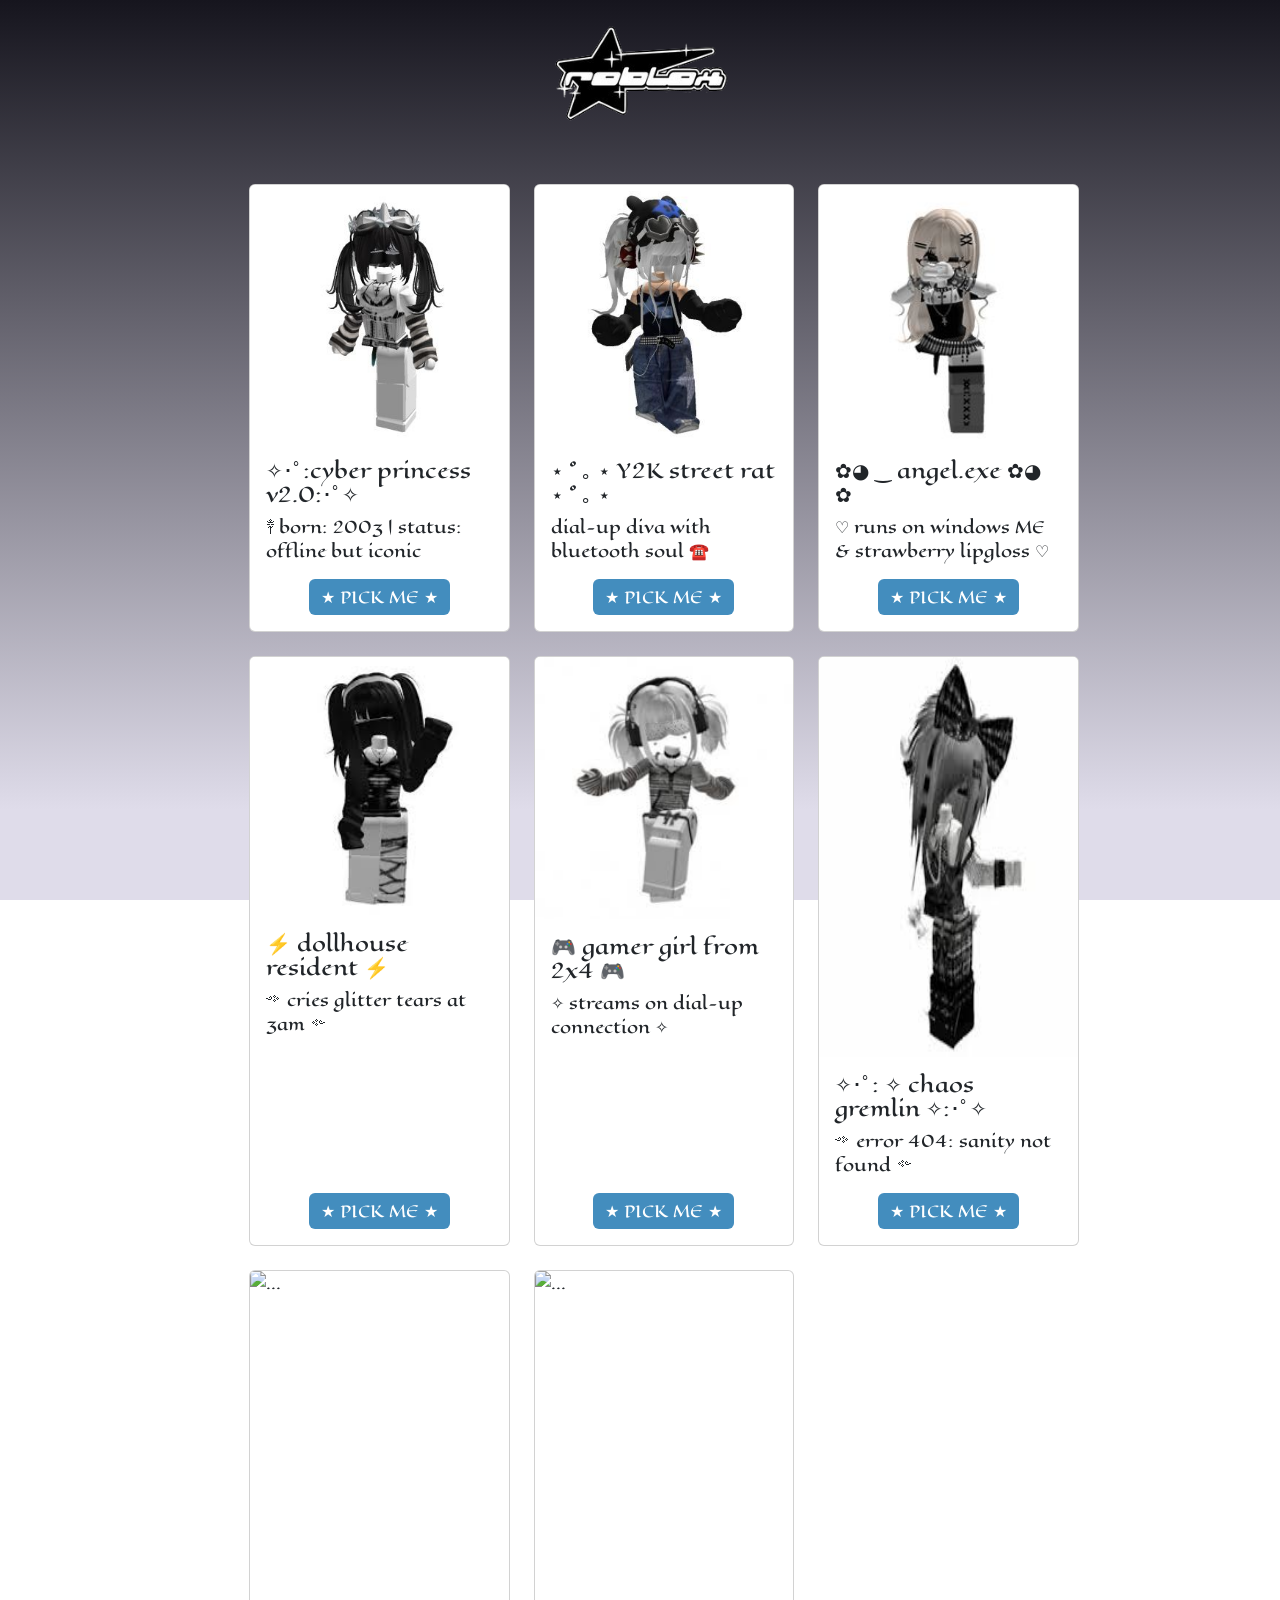
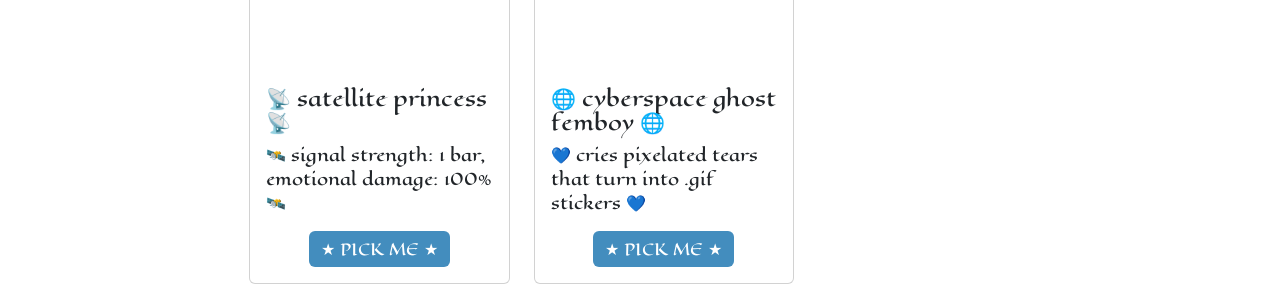
==== pricing.html @ a490bb8c "Update pricing.html" ====
<!DOCTYPE html>
<html lang="en">

<head>
    <meta charset="UTF-8">
    <meta name="viewport" content="width=device-width, initial-scale=1.0">
    <title>RB</title>
    <link href="https://cdn.jsdelivr.net/npm/bootstrap@5.3.8/dist/css/bootstrap.min.css" rel="stylesheet" integrity="sha384-sRIl4kxILFvY47J16cr9ZwB07vP4J8+LH7qKQnuqkuIAvNWLzeN8tE5YBujZqJLB" crossorigin="anonymous">
    <link rel="icon" href="source/images/logo.png" type="image/png">
    <link rel="apple-touch-icon" href="source/images/logo.png">
    <link rel="stylesheet" href="source/styles/reg.css">
    <link rel="stylesheet" href="source/styles/mycss.css">
</head>

<body>
    <header>

        <nav class="navbar navbar-expand-lg">
            <div class="container-fluid ">
                <a class="navbar-brand" href="/"><img src="source/images/logo.png"></img>
                </a>


            </div>
            </div>
        </nav>

    </header>

    <section>

        <div class="container-fluid m-4">
            <div class="row">
                <div class="col-lg-2">

                </div>
                <div class="col-lg-8 col-md-12">
                    <div class="row g-4">
                        <div class="col-lg-4 col-md-6 ">
                            <div class="card">
                                <img src="source/images/1.jpg" class="card-img-top" alt="...">
                                <div class="card-body">
                                    <h5 class="card-title">✧･ﾟ:cyber princess v2.0:･ﾟ✧</h5>
                                    <p class="card-text"> ༒ born: 2003 | status: offline but iconic</p>
                                    <a href="register.html" class="btn btn-primary">★ PICK ME ★</a>
                                </div>
                            </div>
                        </div>
                        <div class="col-lg-4 col-md-6 ">
                            <div class="card">
                                <img src="source/images/2.jpg" class="card-img-top" alt="...">
                                <div class="card-body">
                                    <h5 class="card-title">⋆ ˚ ｡ ⋆ Y2K street rat ⋆ ˚ ｡ ⋆</h5>
                                    <p class="card-text">dial-up diva with bluetooth soul ☎️</p>
                                    <a href="register.html" class="btn btn-primary">★ PICK ME ★</a>
                                </div>
                            </div>
                        </div>
                        <div class="col-lg-4 col-md-6 ">
                            <div class="card">
                                <img src="source/images/3.jpg" class="card-img-top" alt="...">
                                <div class="card-body">
                                    <h5 class="card-title">✿◕ ‿ angel.exe ✿◕ ✿</h5>
                                    <p class="card-text">♡ runs on windows ME & strawberry lipgloss ♡</p>
                                    <a href="register.html" class="btn btn-primary">★ PICK ME ★</a>
                                </div>
                            </div>
                        </div>
                        <div class="col-lg-4 col-md-6 ">
                            <div class="card">
                                <img src="source/images/4.jpg" class="card-img-top" alt="...">
                                <div class="card-body">
                                    <h5 class="card-title">⚡ dollhouse resident ⚡</h5>
                                    <p class="card-text">༺ cries glitter tears at 3am ༻</p>
                                    <a href="register.html" class="btn btn-primary">★ PICK ME ★</a>
                                </div>
                            </div>
                        </div>
                        <div class="col-lg-4 col-md-6 ">
                            <div class="card">
                                <img src="source/images/7.jpg" class="card-img-top" alt="...">
                                <div class="card-body">
                                    <h5 class="card-title">🎮 gamer girl from 2x4 🎮</h5>
                                    <p class="card-text">✧ streams on dial-up connection ✧</p>
                                    <a href="register.html" class="btn btn-primary">★ PICK ME ★</a>
                                </div>
                            </div>
                        </div>
                        <div class="col-lg-4 col-md-6">
                            <div class="card">
                                <img width="352" height="400" src="source/images/8.jpg" class="card-img-top" alt="...">
                                <div class="card-body">
                                    <h5 class="card-title">✧･ﾟ: ✧ chaos gremlin ✧:･ﾟ✧</h5>
                                    <p class="card-text">༺ error 404: sanity not found ༻</p>
                                    <a href="register.html" class="btn btn-primary">★ PICK ME ★</a>
                                </div>
                            </div>
                        </div>
                        <div class="col-lg-4 col-md-6">
                            <div class="card">
                                <img width="352px" height="400px" src="source/images/10.jpg" class="card-img-top" alt="...">
                                <div class="card-body">
                                    <h5 class="card-title">📡 satellite princess 📡</h5>
                                    <p class="card-text"> 🛰️ signal strength: 1 bar, emotional damage: 100% 🛰️ </p>
                                    <a href="register.html" class="btn btn-primary">★ PICK ME ★</a>
                                </div>
                            </div>
                        </div>
                        <div class="col-lg-4 col-md-6">
                            <div class="card">
                                <img style=="352px" height="400px" src="source/images/11.jpg" class="card-img-top" alt="...">
                                <div class="card-body">
                                    <h5 class="card-title">🌐 cyberspace ghost femboy 🌐 </h5>
                                    <p class="card-text"> 💙 cries pixelated tears that turn into .gif stickers 💙 </p>
                                    <a href="register.html" class="btn btn-primary">★ PICK ME ★</a>
                                </div>
                            </div>
                        </div>


                    </div>
                </div>
            </div>
        </div>
        <div class="col-lg-2 col-md-6">

        </div>
        </div>
        </div>
    </section>

    <footer>

    </footer>
    <div id="registerModal" class="modal">
        <div class="modal-content">
            <span class="close">&times;</span>
            <h2>REGISTER</h2>
            <form id="registerForm">
                <div class="form-group">
                    <label for="username">Name</label>
                    <input type="text" id="username" name="username" required>
                </div>

                <div class="form-group">
                    <label for="email">Email</label>
                    <input type="email" id="email" name="email" required>
                </div>

                <div class="form-group">
                    <label for="password">Password</label>
                    <input type="password" id="password" name="password" required>
                </div>

                <button type="submit" class="btn-register">Log in</button>
            </form>

            <p class="login-link">
                Have an account already? <a href="#" id="showLogin">Enter</a>
            </p>
        </div>
    </div>

    <div id="loginModal" class="modal">
        <div class="modal-content">
            <span class="close">&times;</span>
            <h2>Enter</h2>
            <form id="loginForm">
                <div class="form-group">
                    <label for="loginEmail">Email</label>
                    <input type="email" id="loginEmail" name="loginEmail" required>
                </div>

                <div class="form-group">
                    <label for="loginPassword">Password</label>
                    <input type="password" id="loginPassword" name="loginPassword" required>
                </div>

                <button type="submit" class="btn-register">Enter</button>
            </form>
        </div>
    </div>
    <script src="https://cdn.jsdelivr.net/npm/bootstrap@5.3.8/dist/js/bootstrap.bundle.min.js" integrity="sha384-FKyoEForCGlyvwx9Hj09JcYn3nv7wiPVlz7YYwJrWVcXK/BmnVDxM+D2scQbITxI" crossorigin="anonymous"></script>
    <script src="source/reg.js"></script>

</body>

</html>
---- source/styles/reg.css ----
.modal {
    display: none;
    /* Скрыто по умолчанию */
    position: fixed;
    z-index: 10000;
    left: 0;
    top: 0;
    width: 100%;
    height: 100%;
    overflow: auto;
    background-color: rgba(0, 0, 0, 0.6);
    /* полупрозрачный фон */
    backdrop-filter: blur(5px);
    /* размытие фона */
}

.modal-content {
    background-color: #fefefe;
    margin: 10% auto;
    /* 10% сверху, по центру */
    padding: 40px;
    border: 1px solid #888;
    width: 90%;
    max-width: 450px;
    border-radius: 15px;
    box-shadow: 0 5px 30px rgba(0, 0, 0, 0.3);
    animation: modalFadeIn 0.3s ease-out;
}

@keyframes modalFadeIn {
    from {
        opacity: 0;
        transform: translateY(-50px);
    }
    to {
        opacity: 1;
        transform: translateY(0);
    }
}

.close {
    color: #aaa;
    float: right;
    font-size: 28px;
    font-weight: bold;
    cursor: pointer;
    transition: color 0.3s;
}

.close:hover,
.close:focus {
    color: #000;
}

.modal-content h2 {
    margin-top: 0;
    color: #333;
    text-align: center;
    margin-bottom: 30px;
}

.form-group {
    margin-bottom: 20px;
}

.form-group label {
    display: block;
    margin-bottom: 8px;
    color: #555;
    font-weight: 500;
}

.form-group input {
    width: 100%;
    padding: 12px;
    border: 2px solid #ddd;
    border-radius: 8px;
    font-size: 16px;
    transition: border-color 0.3s;
    box-sizing: border-box;
}

.form-group input:focus {
    outline: none;
    border-color: rgb(67, 141, 190);
}

.btn-register {
    width: 100%;
    padding: 14px;
    background-color: rgb(67, 141, 190);
    color: white;
    border: none;
    border-radius: 8px;
    font-size: 16px;
    font-weight: bold;
    cursor: pointer;
    transition: background-color 0.3s;
}

.btn-register:hover {
    background-color: #0056b3;
}

.login-link {
    text-align: center;
    margin-top: 20px;
    color: #666;
}

.login-link a {
    color: rgb(67, 141, 190);
    text-decoration: none;
}

.login-link a:hover {
    text-decoration: underline;
}
---- source/styles/mycss.css ----
@import url(https://fonts.googleapis.com/css?family=Eagle+Lake&display=swap);
body {
    background: linear-gradient(180deg, #16151e 0%, #dfdcea 90%);
    font-family: 'Eagle Lake', cursive;
    background-attachment: fixed;
    min-height: 100vh;
    margin: 0;
}

.nav-link {
    color: rgb(116, 200, 221);
}

.navbar-nav .nav-link.active {
    color: rgb(116, 200, 221);
}

.navbar.navbar-expand-lg {
    background-color: none;
    height: 160px;
}

.navbar-brand img {
    width: 200px;
    padding: 0px;
    position: absolute;
    left: 50%;
    transform: translateX(-50%);
    z-index: 10;
    top: -20%;
}

.navbar-toggler {
    background-color: #ffffff;
    color: #ffffff;
    border: 0;
}

.card {
    height: 100%;
    display: flex;
    flex-direction: column;
}

.card-body {
    display: flex;
    flex-direction: column;
    align-items: center;
}

.card-body .btn {
    margin-top: auto;
}

.btn.btn-primary {
    background-color: rgb(67, 141, 190);
    border: none;
}

@media (max-width: 768px) {
    .container-fluid {
        padding-left: 15px !important;
        padding-right: 15px !important;
    }
    .row {
        margin-left: -10px !important;
        margin-right: -10px !important;
    }
    .col-lg-4,
    .col-md-6,
    .col-sm-6,
    .col-12 {
        padding-left: 10px !important;
        padding-right: 10px !important;
    }
    .card {
        margin: 0 auto 20px auto !important;
        width: 100% !important;
        max-width: 350px !important;
        border-radius: 15px !important;
        box-shadow: 0 4px 20px rgba(0, 0, 0, 0.1) !important;
    }
    .card-img-top {
        height: 280px !important;
        object-fit: contain !important;
        padding: 20px !important;
        background: #fff !important;
    }
    .card-title {
        font-size: 1.3rem !important;
        text-align: center !important;
        padding: 10px 15px !important;
        line-height: 1.4 !important;
    }
    .card-text {
        font-size: 0.9rem !important;
        text-align: center !important;
        padding: 5px 15px 15px 15px !important;
        color: #666 !important;
    }
    .btn-primary {
        display: block !important;
        margin: 0 auto 20px auto !important;
        width: 80% !important;
        max-width: 200px !important;
        font-size: 0.9rem !important;
        padding: 10px 20px !important;
    }
}

@media (max-width: 400px) {
    .card {
        max-width: 95% !important;
        margin: 0 auto 15px auto !important;
    }
    .card-img-top {
        height: 250px !important;
        padding: 15px !important;
    }
    .card-title {
        font-size: 1.1rem !important;
        padding: 8px 10px !important;
    }
    .card-text {
        font-size: 0.85rem !important;
        padding: 5px 10px 10px 10px !important;
    }
    .btn-primary {
        width: 90% !important;
        font-size: 0.85rem !important;
        padding: 8px 15px !important;
    }
}
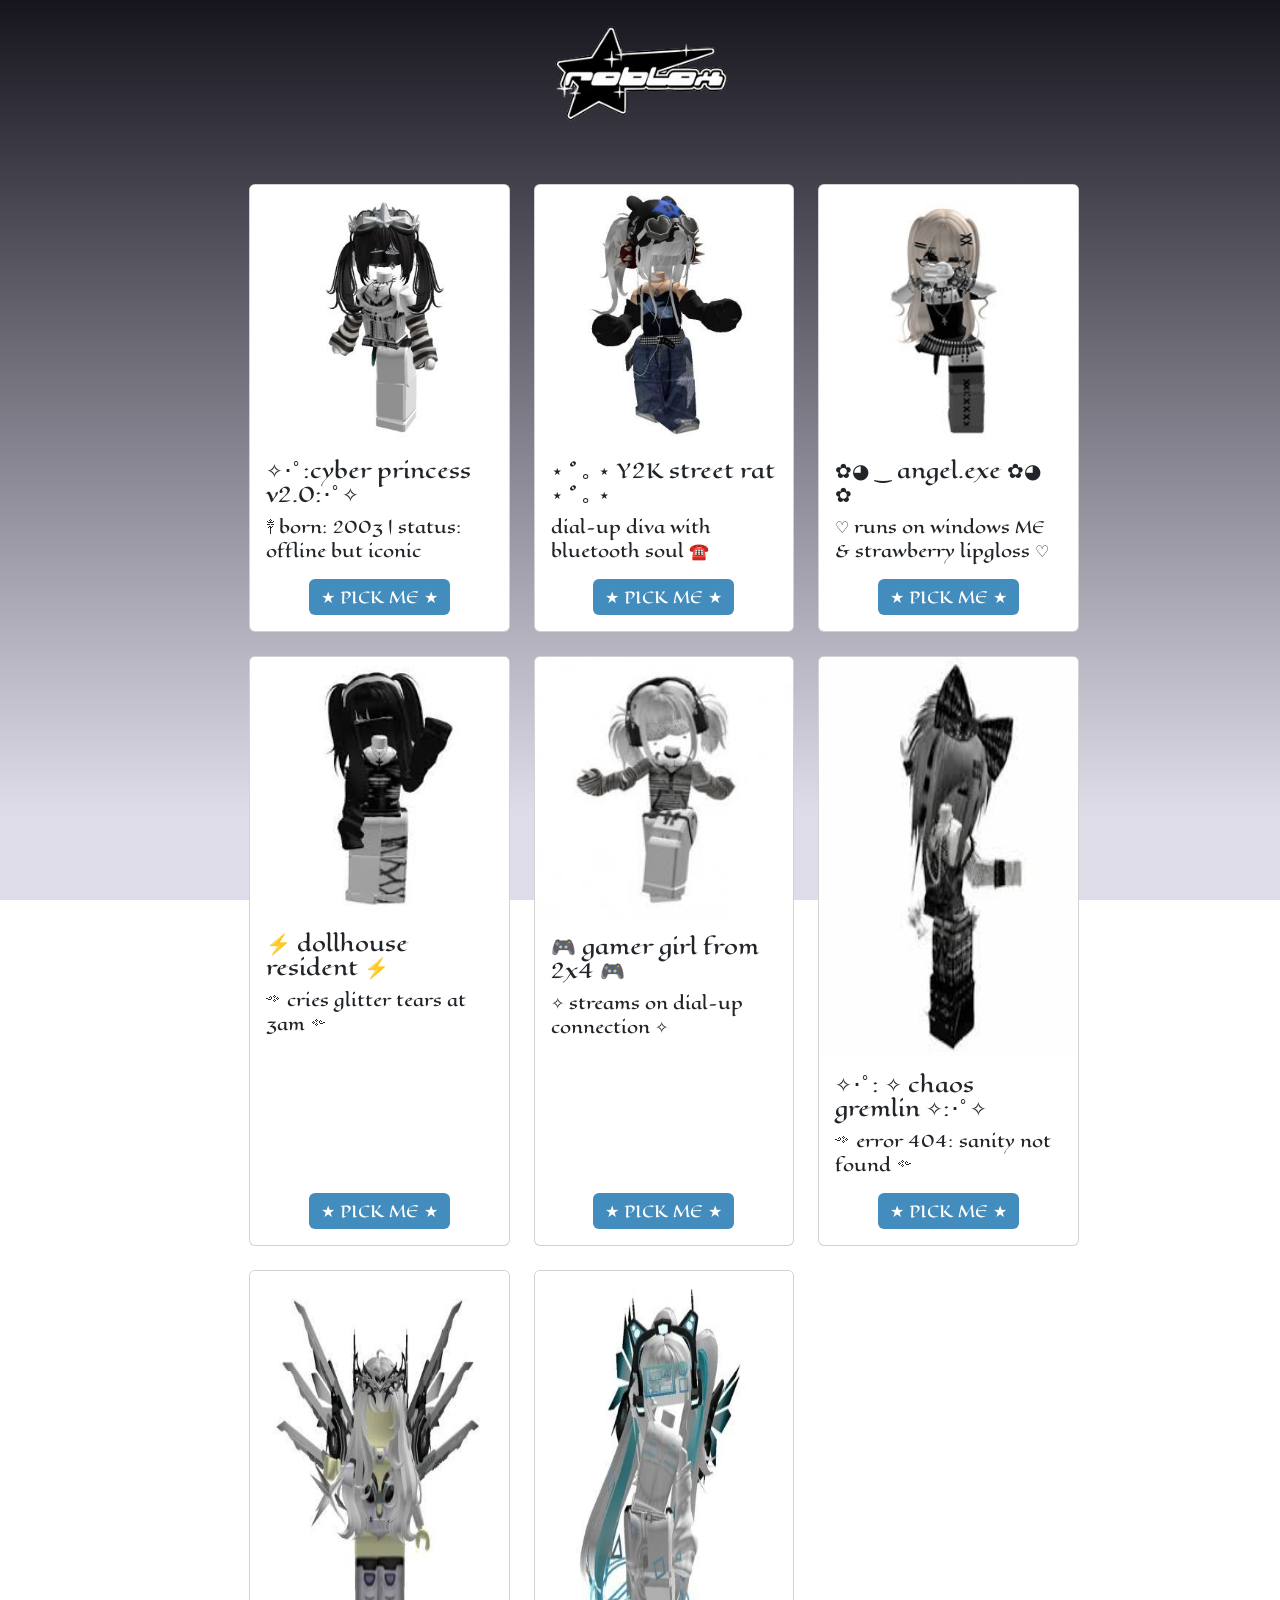
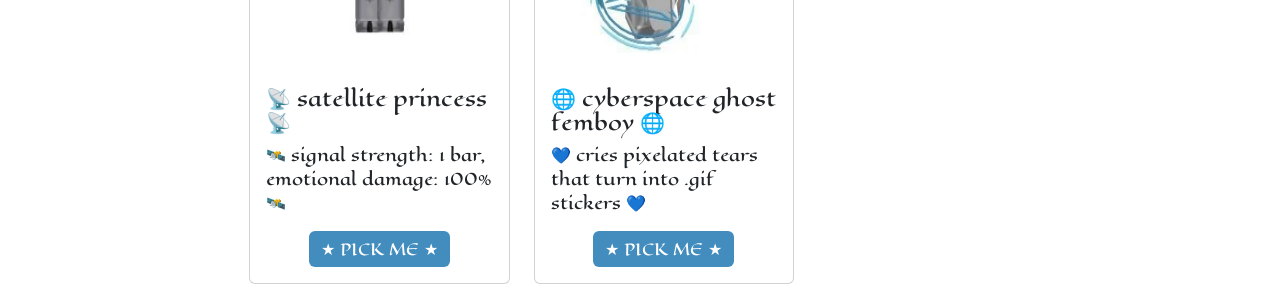
==== commit d4f0386f: "Update pricing.html" ====
--- a/pricing.html
+++ b/pricing.html
@@ -17,7 +17,7 @@
 
         <nav class="navbar navbar-expand-lg">
             <div class="container-fluid ">
-                <a class="navbar-brand" href="/"><img src="source/images/logo.png"></img>
+                <a class="navbar-brand" href="https://fbalbuch.github.io/balbforfun.github.io/"><img src="source/images/logo.png"></img>
                 </a>
 
 
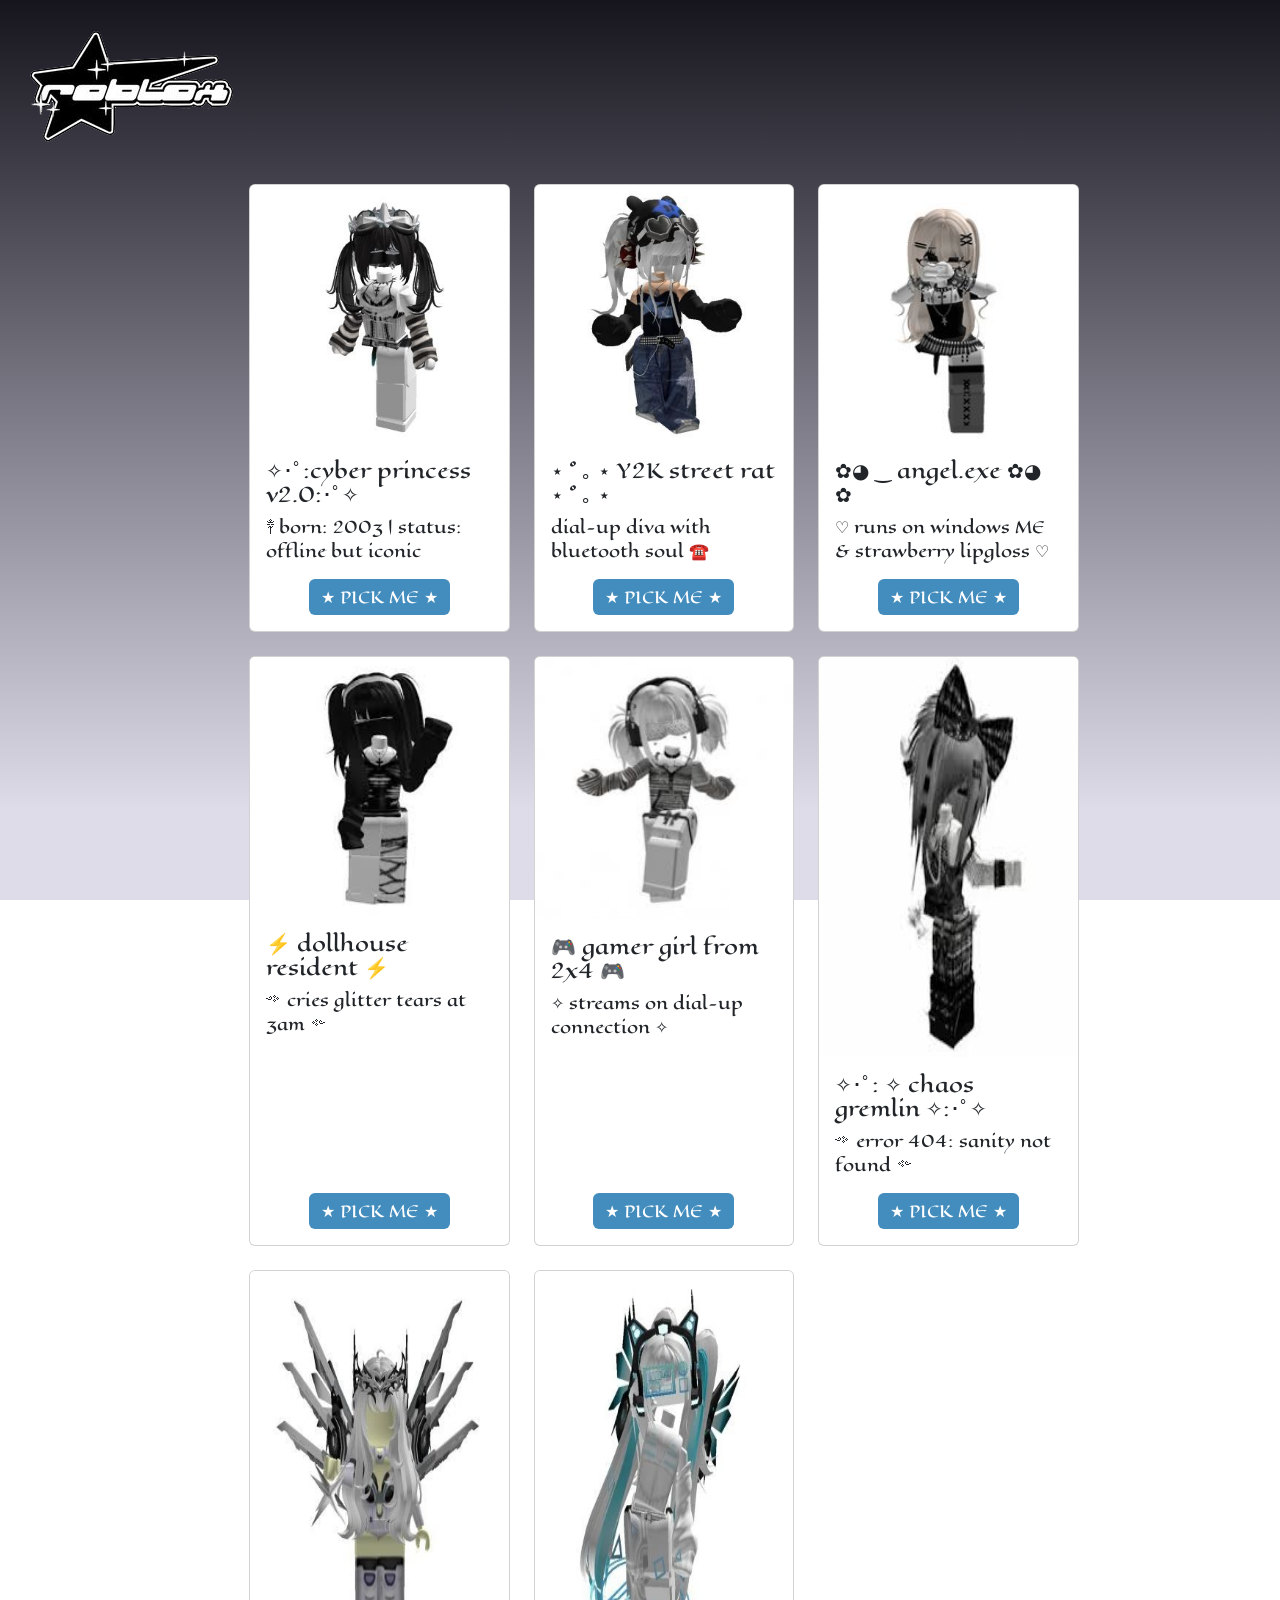
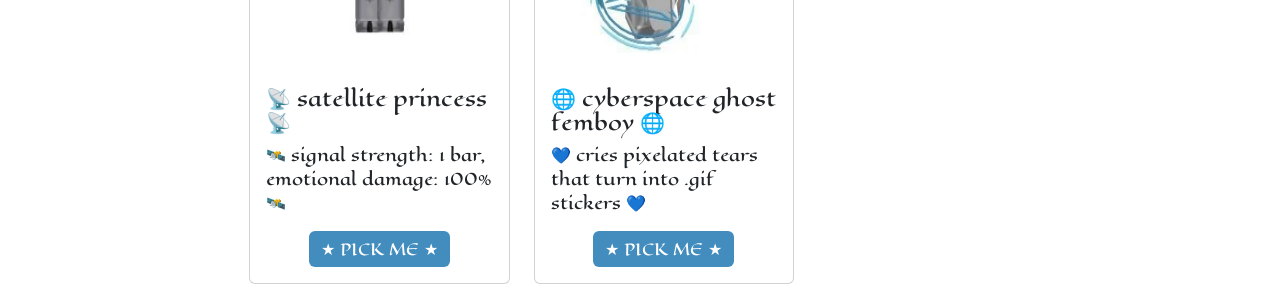
==== commit d5f664c3: "Update pricing.html" ====
--- a/pricing.html
+++ b/pricing.html
@@ -17,7 +17,7 @@
 
         <nav class="navbar navbar-expand-lg">
             <div class="container-fluid ">
-                <a class="navbar-brand" href="https://fbalbuch.github.io/balbforfun.github.io/"><img src="source/images/logo.png"></img>
+                <a class="https://fbalbuch.github.io/balbforfun.github.io/"><img src="source/images/logo.png"></img>
                 </a>
 
 
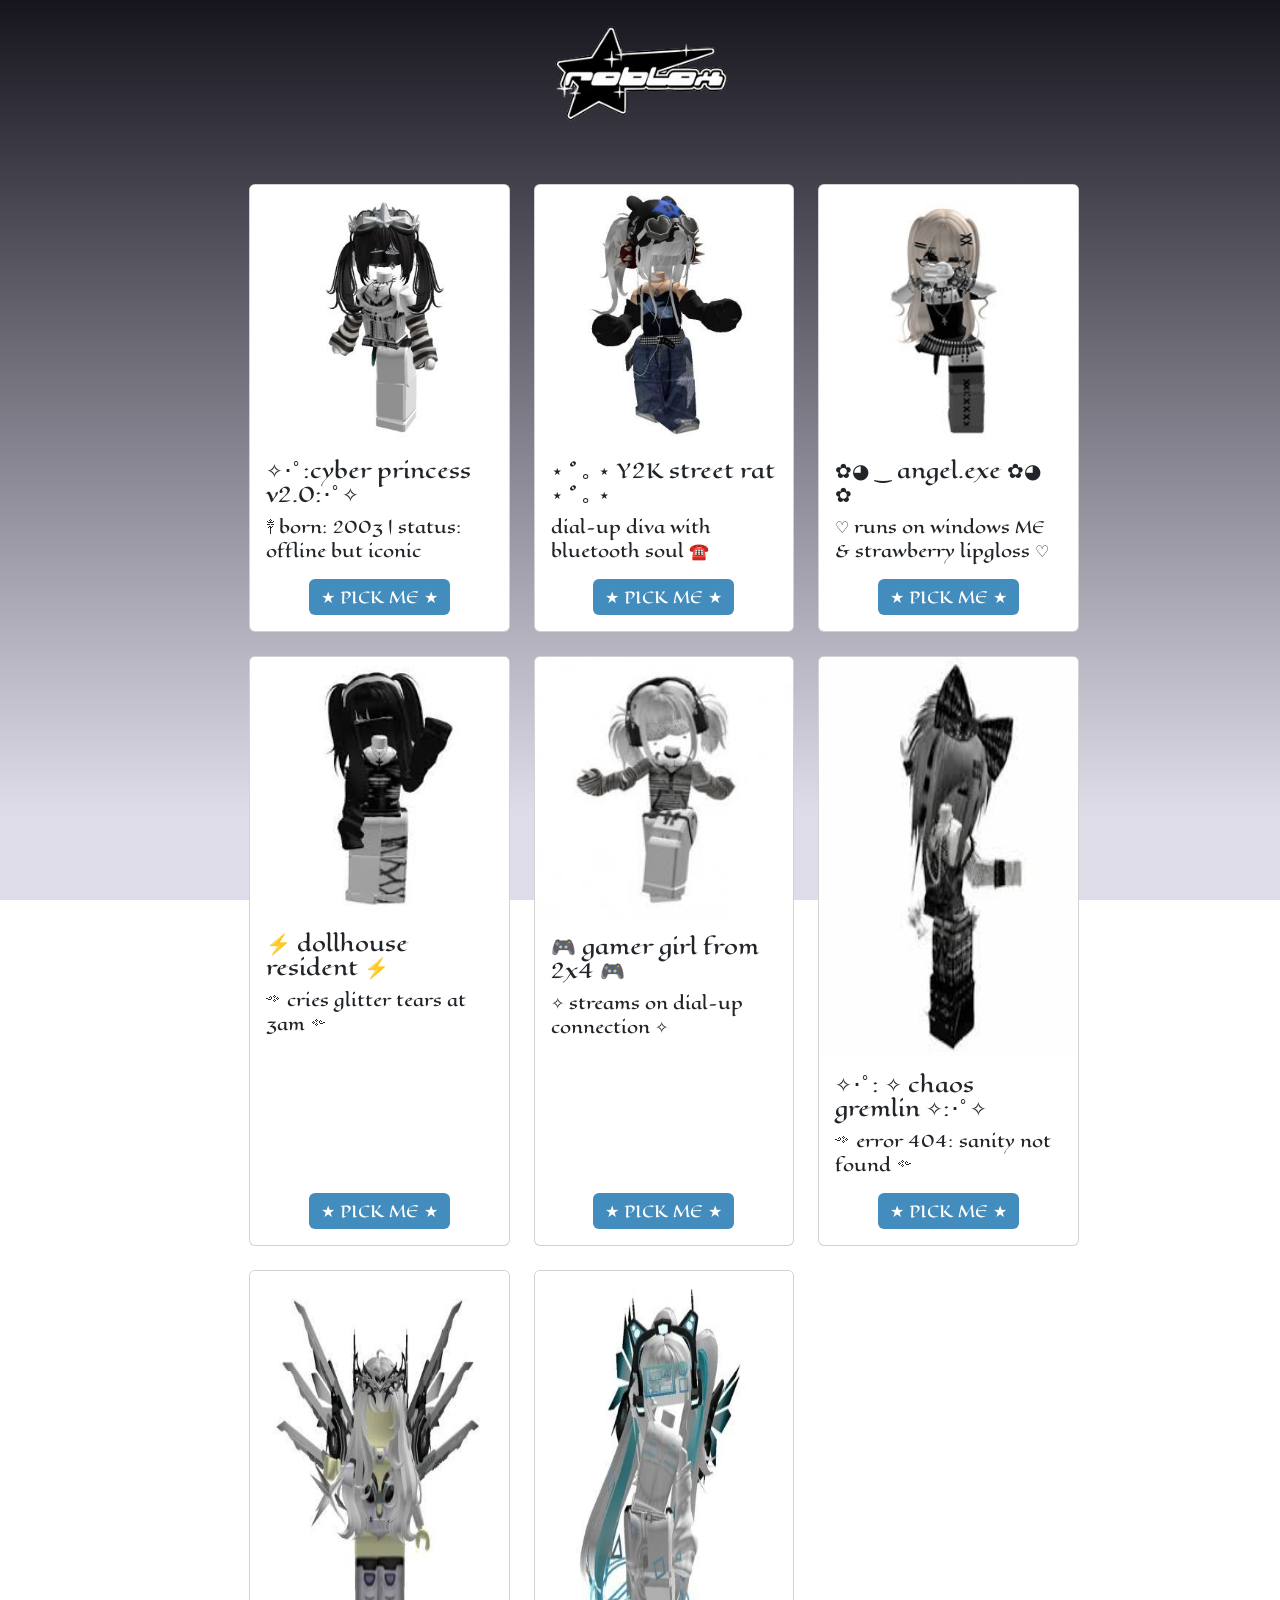
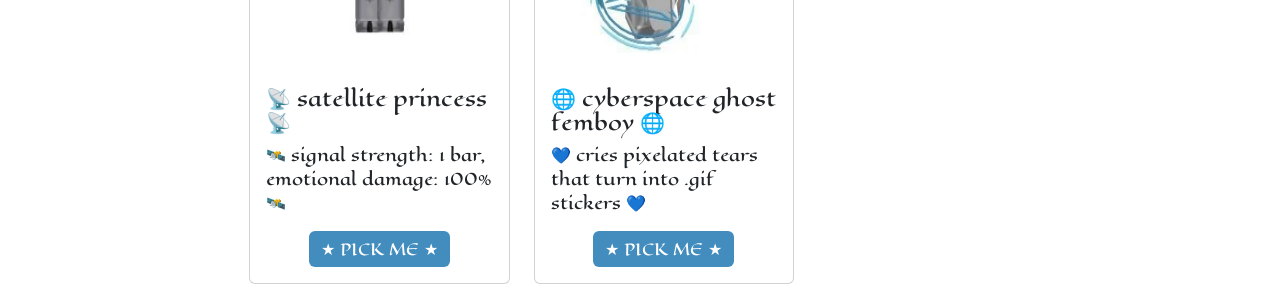
==== commit 527f4466: "Update pricing.html" ====
--- a/pricing.html
+++ b/pricing.html
@@ -17,7 +17,7 @@
 
         <nav class="navbar navbar-expand-lg">
             <div class="container-fluid ">
-                <a class="https://fbalbuch.github.io/balbforfun.github.io/"><img src="source/images/logo.png"></img>
+                <a class="navbar-brand" href="/"><img src="source/images/logo.png"></img>
                 </a>
 
 
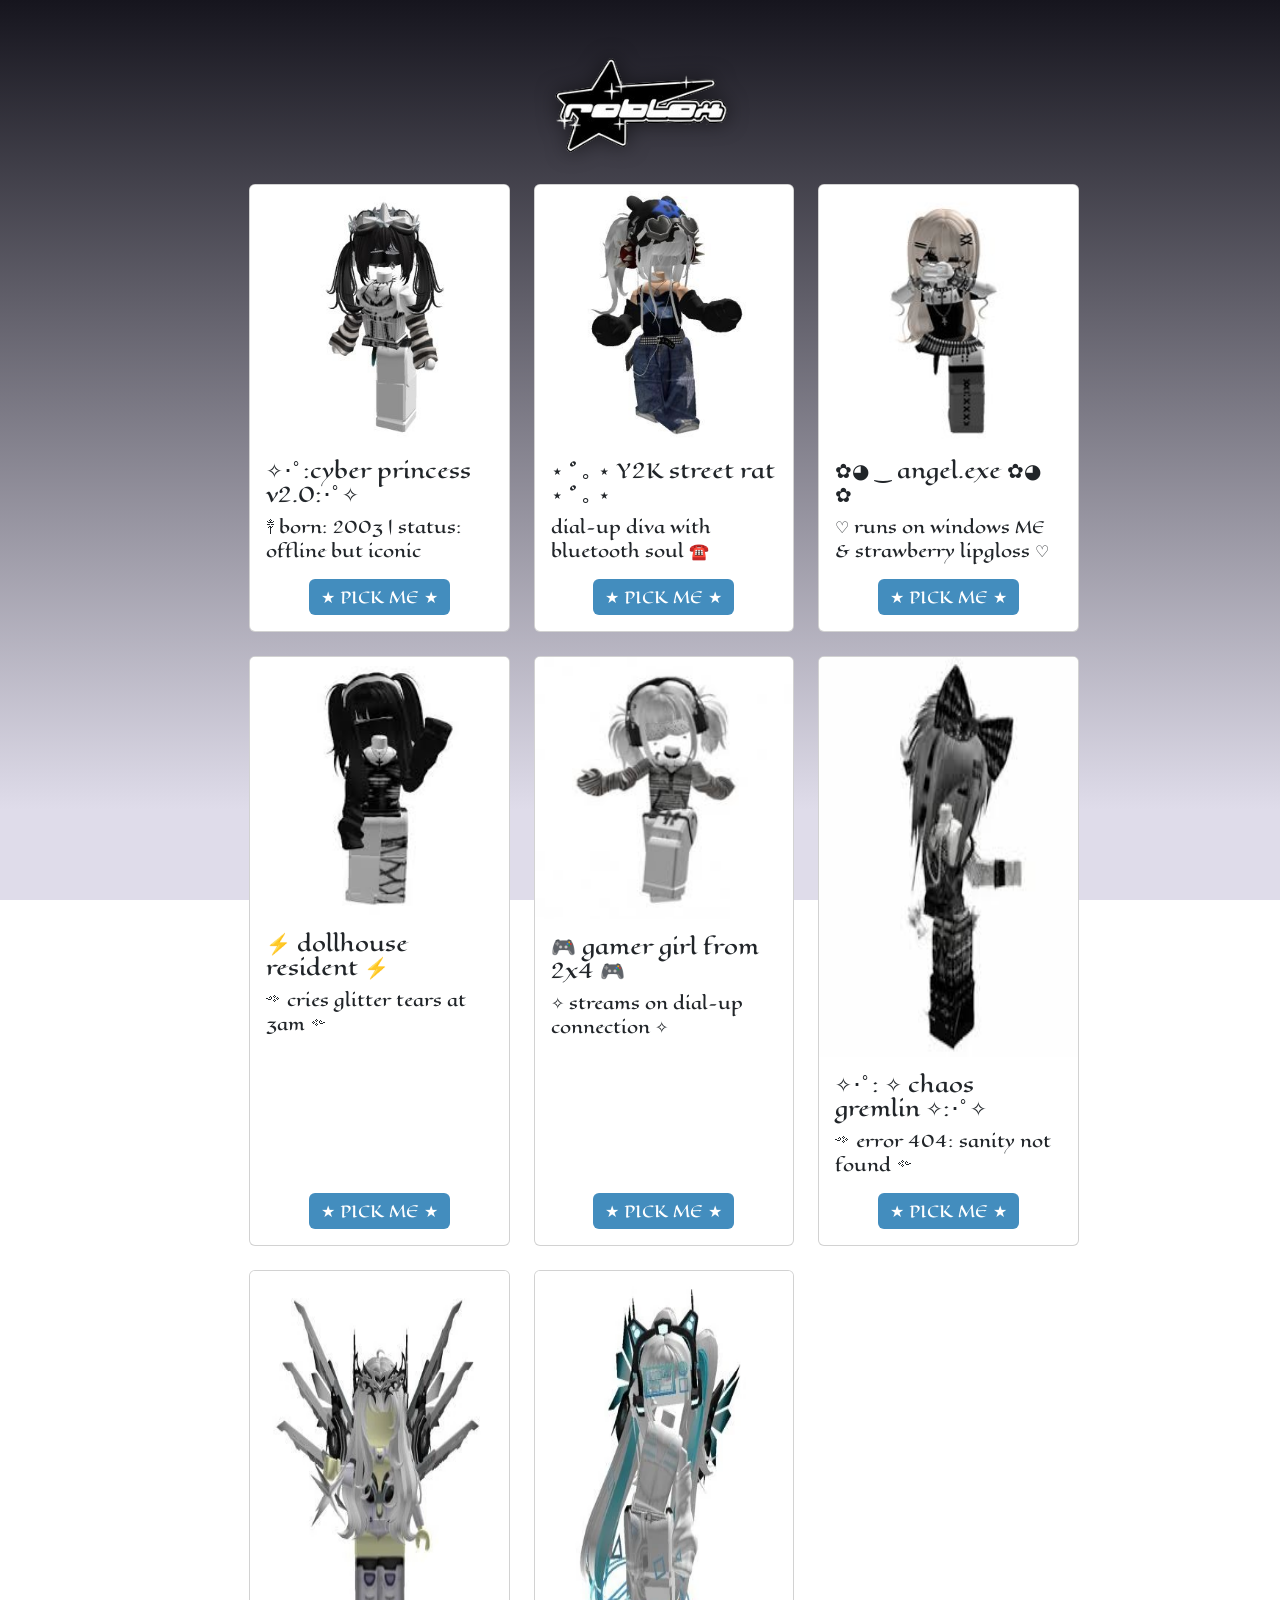
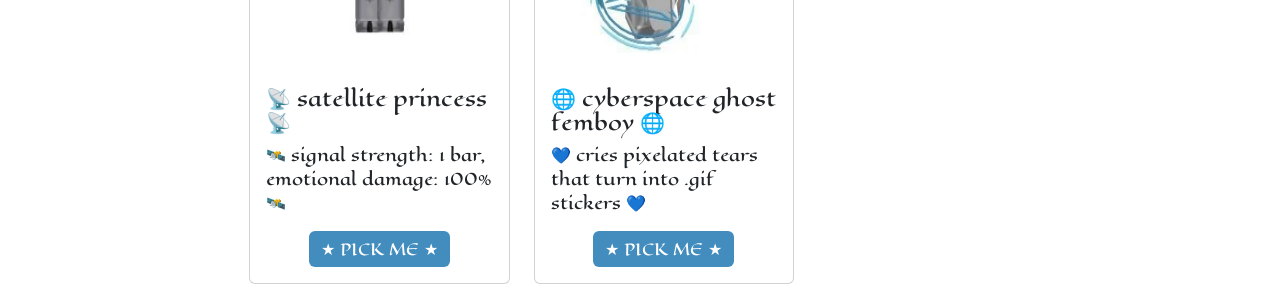
==== commit 178546cb: "Update pricing.html" ====
--- a/pricing.html
+++ b/pricing.html
@@ -16,9 +16,10 @@
     <header>
 
         <nav class="navbar navbar-expand-lg">
-            <div class="container-fluid ">
-                <a class="navbar-brand" href="/"><img src="source/images/logo.png"></img>
-                </a>
+            <a href="/" class="logo-overlay">
+                <img src="source/images/logo.png" alt="Logo">
+            </a>
+
 
 
             </div>
--- a/source/styles/mycss.css
+++ b/source/styles/mycss.css
@@ -130,4 +130,53 @@
         font-size: 0.85rem !important;
         padding: 8px 15px !important;
     }
-}+}
+
+.btn-primary:hover {
+    background: linear-gradient(45deg, #007bff, #00d4ff, #007bff);
+    background-size: 200% 200%;
+    animation: gradientShift 2s ease infinite;
+    box-shadow: 0 0 15px rgba(0, 212, 255, 0.6);
+}
+
+@keyframes gradientShift {
+    0% {
+        background-position: 0% 50%;
+    }
+    50% {
+        background-position: 100% 50%;
+    }
+    100% {
+        background-position: 0% 50%;
+    }
+}
+
+.logo-overlay {
+    position: absolute;
+    top: 0px;
+    /* Отступ сверху */
+    left: 50%;
+    transform: translateX(-50%);
+    /* Центрируем по горизонтали */
+    z-index: 10;
+    /* Поверх всего */
+    display: block;
+    text-decoration: none;
+}
+
+.logo-overlay img {
+    width: 200px;
+    /* Размер логотипа */
+    height: auto;
+    filter: drop-shadow(0 0 10px rgba(0, 0, 0, 0.5));
+    /* Тень для логотипа */
+    transition: all 0.3s ease;
+}
+
+
+/* Эффект при наведении на логотип */
+
+.logo-overlay:hover img {
+    transform: scale(1.05);
+    filter: drop-shadow(0 0 20px rgba(255, 255, 255, 0.5));
+}
